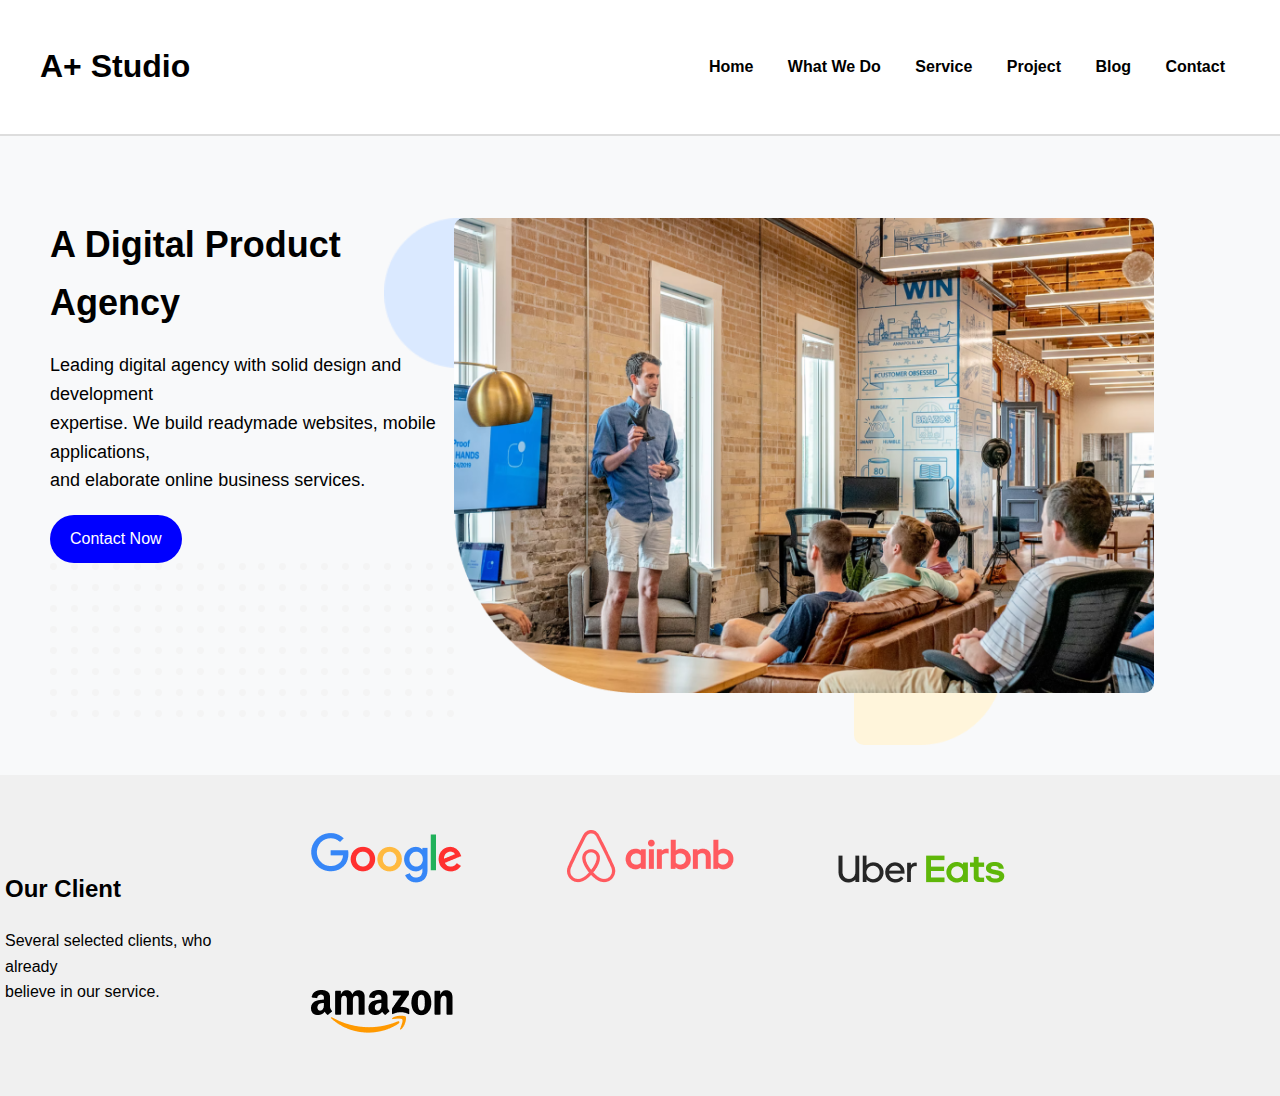
==== bai10/index.html @ 19001ea8 "Add files via upload" ====
<!DOCTYPE html>
<html lang="en">
<head>
    <meta charset="UTF-8">
    <meta name="viewport" content="width=device-width, initial-scale=1.0">
    <title>A+ Studio</title>
    <link rel="stylesheet" href="styles.css">
</head>
<body>
    <header>
        <div class="logo">
            <h1>A+ Studio</h1>
        </div>
        <nav>
            <a href="#">Home</a>
            <a href="#">What We Do</a>
            <a href="#">Service</a>
            <a href="#">Project</a>
            <a href="#">Blog</a>
            <a href="#">Contact</a>
        </nav>
    </header>

    <section class="hero-section">
        <div class="hero-text">
            <h2>A Digital Product Agency</h2>
            <p>Leading digital agency with solid design and development<br> expertise. We build readymade websites, mobile applications,<br> and elaborate online business services.</p>
            <button>Contact Now</button>
            <img src="img-bai10/Dot Ornament.png">
        </div>
        <div class="hero-image">
            <img src="img-bai10/anh.png" alt="Agency Image" class="main-image">
            <img src="img-bai10/Ellipse.png" alt="Circle Image" class="circle-image">
            <img src="img-bai10/Rectangle.png" alt="Rectangle Image" class="retangle-image">
        </div>
    </section>

    <div class="clients">
        <div class="client-text">
            <h2>Our Client</h2>
        <p>Several selected clients, who already<br>believe in our service.</p>
        </div>
        

    <div class="client-logos">
            <img src="img-bai10/google.png" alt="Google">
            <img src="img-bai10/airbnb.png" alt="Airbnb">
            <img src="img-bai10/ubereats.png" alt="Uber Eats">
            <img src="img-bai10/amazon.png" alt="Amazon">
    </div>
    </div>    
    <script src="script.js"></script>
</body>
</html>
---- bai10/styles.css ----
body {
    font-family: Arial, sans-serif;
    margin: 0;
    padding: 0;
    line-height: 1.6;
}

header {
    display: flex;
    justify-content: space-between;
    align-items: center;
    padding: 20px 40px;
    border-bottom: 2px solid #ddd;
}

header nav a {
    margin: 0 15px;
    text-decoration: none;
    color: black;
    font-weight: bold;
}

.hero-section {
    display: flex;
    align-items: center;
    justify-content: space-between;
    padding: 50px;
    background-color: #f8f9fa;
}

.hero-text {
    max-width: 50%;
}

.hero-text h2 {
    font-size: 36px;
    margin-bottom: 20px;
}

.hero-text p {
    font-size: 18px;
    margin-bottom: 20px;
}

.hero-text button {
    display: flex;
    padding: 15px 20px;
    font-size: 16px;
    background-color: blue;
    color: white;
    border: none;
    cursor: pointer;
    border-radius: 50px;
    margin-top: 20px;
}

.hero-image {
    position: relative;
    display: flex;
    align-items: center;
    justify-content: flex-start;
}

.main-image {
    max-width: 700px;
    border-radius: 10px;
    z-index: 2;
}

.circle-image {
    position: absolute;
    top: 0;
    left: -70px;
    width: 150px;
    height: auto;
    z-index: 1;
}

.retangle-image{
    position: relative;
    top: 215px;
    left: -300px;
    width: 150px;
}

.hero-image img {
    max-width: 700px;
    border-radius: 10px;
}

.clients {
    display: flex;
    align-items: center;
    justify-content: space-between;
    padding: 5px;
    background-color: #f0f0f0;
}

.client-logos img {
    margin: 50px;
}
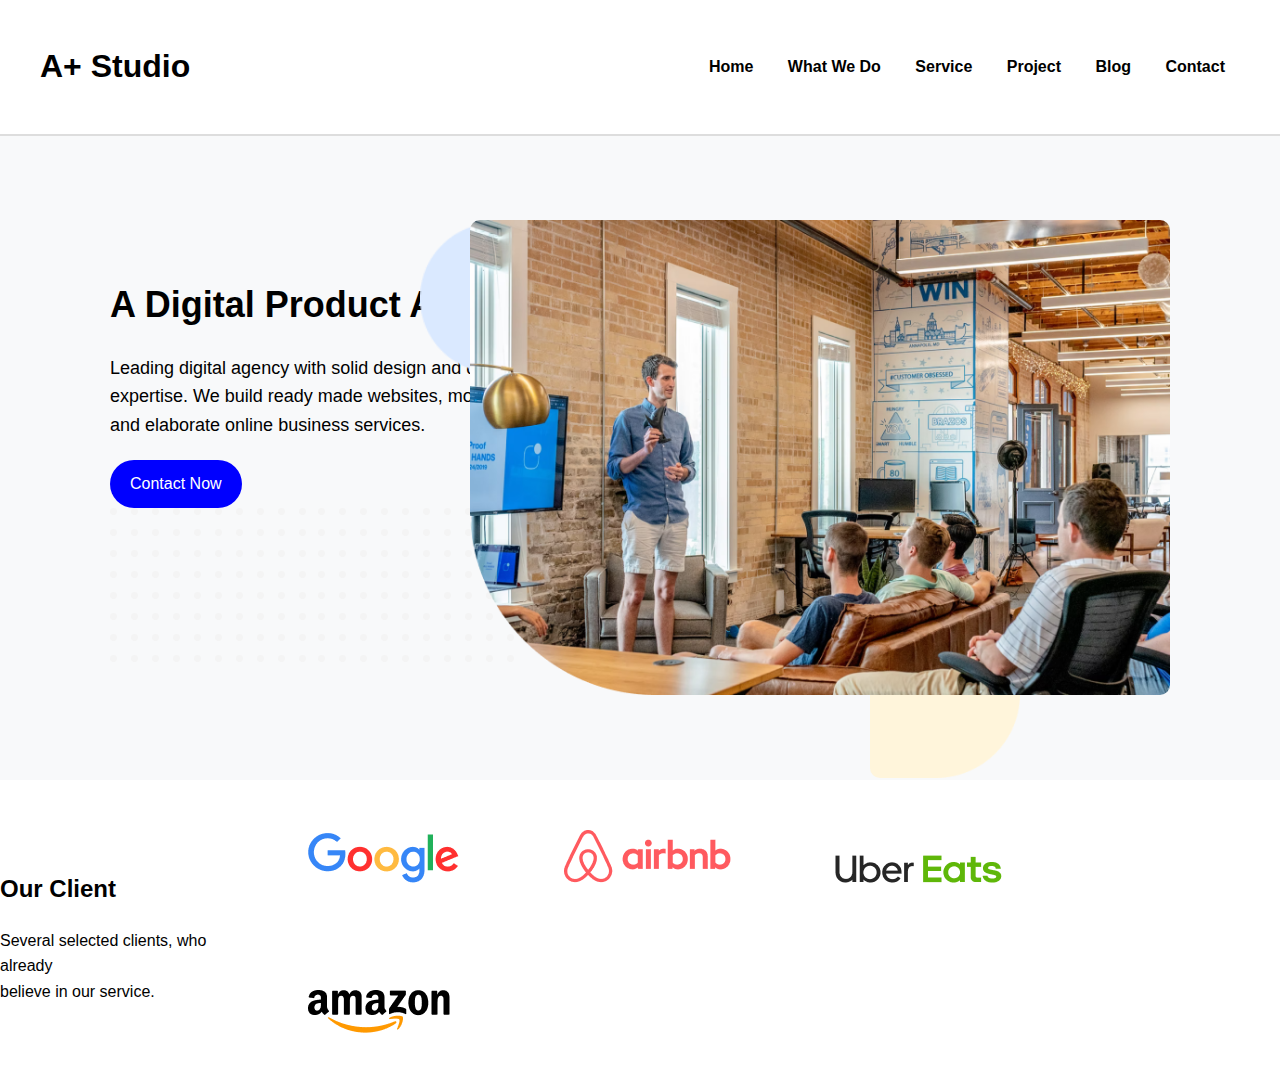
==== commit 0ab9170d: "Add files via upload" ====
--- a/bai10/index.html
+++ b/bai10/index.html
@@ -24,14 +24,14 @@
     <section class="hero-section">
         <div class="hero-text">
             <h2>A Digital Product Agency</h2>
-            <p>Leading digital agency with solid design and development<br> expertise. We build readymade websites, mobile applications,<br> and elaborate online business services.</p>
+            <p>Leading digital agency with solid design and development<br> expertise. We build ready made websites, mobile applications,<br> and elaborate online business services.</p>
             <button>Contact Now</button>
             <img src="img-bai10/Dot Ornament.png">
         </div>
         <div class="hero-image">
             <img src="img-bai10/anh.png" alt="Agency Image" class="main-image">
             <img src="img-bai10/Ellipse.png" alt="Circle Image" class="circle-image">
-            <img src="img-bai10/Rectangle.png" alt="Rectangle Image" class="retangle-image">
+            <img src="img-bai10/Rectangle.png" alt="Rectangle Image" class="rectangle-image">
         </div>
     </section>
 
--- a/bai10/styles.css
+++ b/bai10/styles.css
@@ -4,7 +4,7 @@
     margin: 0;
     padding: 0;
     line-height: 1.6;
-}
+}   
 
 header {
     display: flex;
@@ -25,7 +25,7 @@
     display: flex;
     align-items: center;
     justify-content: space-between;
-    padding: 50px;
+    padding: 110px;
     background-color: #f8f9fa;
 }
 
@@ -70,21 +70,23 @@
 
 .circle-image {
     position: absolute;
-    top: 0;
-    left: -70px;
+    top: -235px;
+    left: -750px;
     width: 150px;
     height: auto;
     z-index: 1;
 }
 
-.retangle-image{
+.rectangle-image{
     position: relative;
-    top: 215px;
+    top: 170px;
     left: -300px;
     width: 150px;
 }
 
 .hero-image img {
+    position: absolute;
+    right: 0;
     max-width: 700px;
     border-radius: 10px;
 }
@@ -93,8 +95,8 @@
     display: flex;
     align-items: center;
     justify-content: space-between;
-    padding: 5px;
-    background-color: #f0f0f0;
+    padding: 0px;
+    background-color:white;
 }
 
 .client-logos img {
